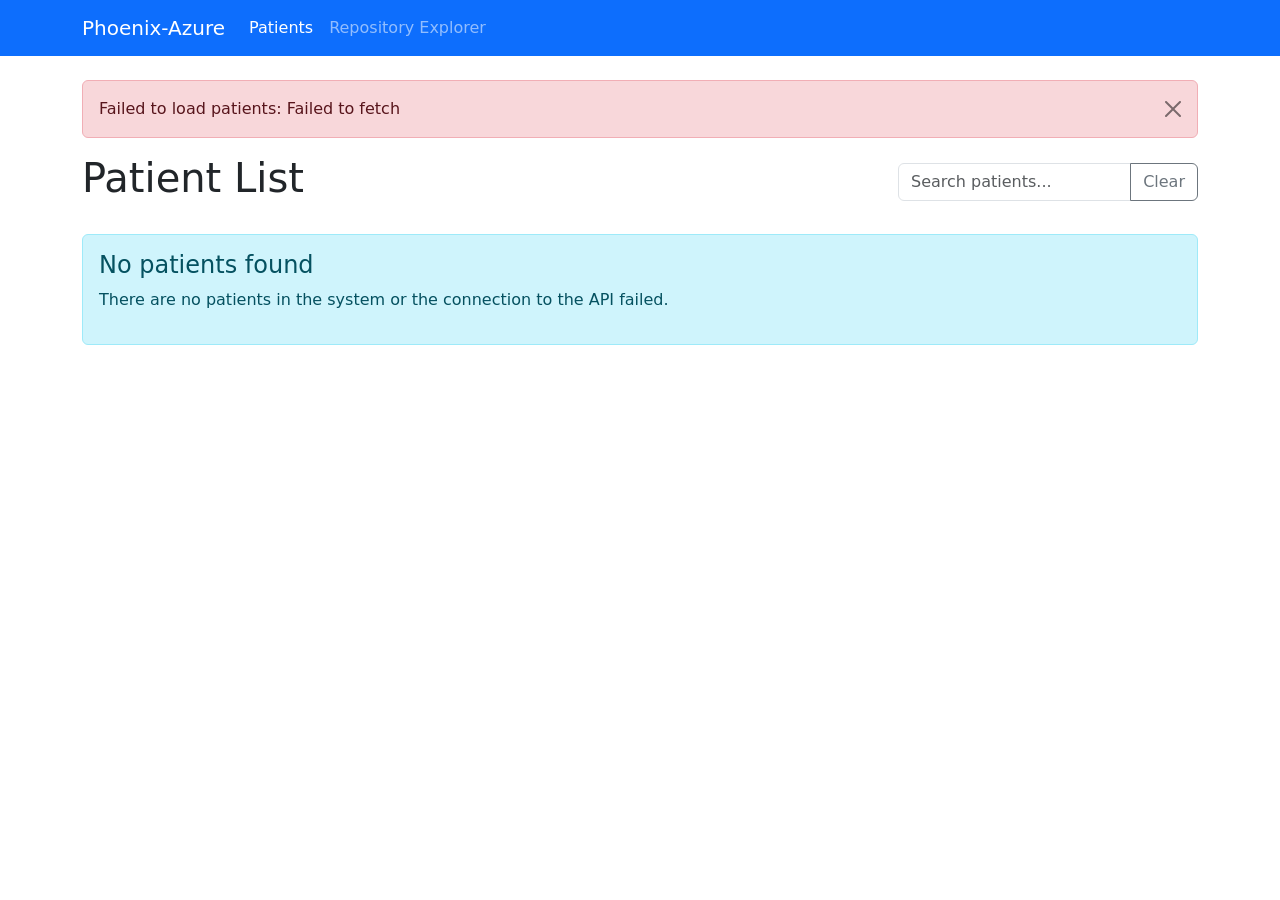
==== Phoenix-AzureClient/index.html @ 52a6a417 "Initial commit: Phoenix-Azure application with Repository Explorer functionality" ====
<!DOCTYPE html>
<html lang="en">
<head>
    <meta charset="UTF-8">
    <meta name="viewport" content="width=device-width, initial-scale=1.0">
    <title>Phoenix-Azure</title>
    <link href="https://cdn.jsdelivr.net/npm/bootstrap@5.3.0/dist/css/bootstrap.min.css" rel="stylesheet">
    <link rel="stylesheet" href="https://cdn.jsdelivr.net/npm/bootstrap-icons@1.11.0/font/bootstrap-icons.css">
    <link rel="stylesheet" href="styles.css">
    <style>
        .navbar {
            margin-bottom: 20px;
        }
    </style>
</head>
<body>
    <!-- Navigation -->
    <nav class="navbar navbar-expand-lg navbar-dark bg-primary">
        <div class="container">
            <a class="navbar-brand" href="#">Phoenix-Azure</a>
            <button class="navbar-toggler" type="button" data-bs-toggle="collapse" data-bs-target="#navbarNav" aria-controls="navbarNav" aria-expanded="false" aria-label="Toggle navigation">
                <span class="navbar-toggler-icon"></span>
            </button>
            <div class="collapse navbar-collapse" id="navbarNav">
                <ul class="navbar-nav">
                    <li class="nav-item">
                        <a class="nav-link active" href="index.html">Patients</a>
                    </li>
                    <li class="nav-item">
                        <a class="nav-link" href="repository-explorer.html">Repository Explorer</a>
                    </li>
                </ul>
            </div>
        </div>
    </nav>

    <div class="container mt-4">
        <div id="alertContainer"></div>
        
        <!-- Patient List View -->
        <div id="patientListView">
            <div class="d-flex justify-content-between align-items-center mb-4">
                <h1>Patient List</h1>
                <div class="input-group" style="max-width: 300px;">
                    <input type="text" class="form-control" placeholder="Search patients..." id="searchInput">
                    <button class="btn btn-outline-secondary" type="button" id="clearSearchBtn">Clear</button>
                </div>
            </div>

            <div id="loadingPatients" class="text-center my-5">
                <div class="spinner-border text-primary" role="status">
                    <span class="visually-hidden">Loading...</span>
                </div>
                <p class="mt-2">Loading patient data...</p>
            </div>

            <div id="noPatients" class="alert alert-info my-4" style="display: none;">
                <h4 class="alert-heading">No patients found</h4>
                <p>There are no patients in the system or the connection to the API failed.</p>
            </div>

            <div class="table-responsive" id="patientTableContainer" style="display: none;">
                <table class="table table-striped table-hover">
                    <thead>
                        <tr>
                            <th data-sort="patientID">ID <i class="bi bi-arrow-down-up sort-icon"></i></th>
                            <th data-sort="last">Name <i class="bi bi-arrow-down-up sort-icon"></i></th>
                            <th data-sort="birthDate">DOB <i class="bi bi-arrow-down-up sort-icon"></i></th>
                            <th data-sort="gender">Gender <i class="bi bi-arrow-down-up sort-icon"></i></th>
                            <th>Contact</th>
                            <th>Actions</th>
                        </tr>
                    </thead>
                    <tbody id="patientTableBody">
                        <!-- Patient rows will be inserted here -->
                    </tbody>
                </table>
            </div>
        </div>

        <!-- Patient Detail View -->
        <div id="patientDetailView" style="display: none;">
            <div class="mb-3">
                <button class="btn btn-secondary" id="backToListBtn">
                    <i class="bi bi-arrow-left"></i> Back to Patient List
                </button>
            </div>

            <div id="loadingPatientDetail" class="text-center my-5">
                <div class="spinner-border text-primary" role="status">
                    <span class="visually-hidden">Loading...</span>
                </div>
                <p class="mt-2">Loading patient data...</p>
            </div>

            <div id="patientNotFound" class="alert alert-warning my-4" style="display: none;">
                <h4 class="alert-heading">Patient Not Found</h4>
                <p>The requested patient could not be found.</p>
            </div>

            <div id="patientDetailContainer" style="display: none;">
                <div class="card mb-4">
                    <div class="card-header d-flex justify-content-between align-items-center">
                        <h3 class="mb-0">Patient Information</h3>
                        <span id="patientStatus" class="badge bg-success">Active</span>
                    </div>
                    <div class="card-body">
                        <div class="row">
                            <div class="col-md-6">
                                <h4>Demographics</h4>
                                <dl class="row">
                                    <dt class="col-sm-4">Patient ID</dt>
                                    <dd class="col-sm-8" id="patientID"></dd>
                                    
                                    <dt class="col-sm-4">Chart ID</dt>
                                    <dd class="col-sm-8" id="chartID"></dd>
                                    
                                    <dt class="col-sm-4">Full Name</dt>
                                    <dd class="col-sm-8" id="fullName"></dd>
                                    
                                    <dt class="col-sm-4">First Name</dt>
                                    <dd class="col-sm-8" id="firstName"></dd>
                                    
                                    <dt class="col-sm-4">Middle Name</dt>
                                    <dd class="col-sm-8" id="middleName"></dd>
                                    
                                    <dt class="col-sm-4">Last Name</dt>
                                    <dd class="col-sm-8" id="lastName"></dd>
                                    
                                    <dt class="col-sm-4">Suffix</dt>
                                    <dd class="col-sm-8" id="suffix"></dd>
                                    
                                    <dt class="col-sm-4">Salutation</dt>
                                    <dd class="col-sm-8" id="salutation"></dd>
                                    
                                    <dt class="col-sm-4">Gender</dt>
                                    <dd class="col-sm-8" id="gender"></dd>
                                    
                                    <dt class="col-sm-4">Date of Birth</dt>
                                    <dd class="col-sm-8" id="birthDate"></dd>
                                    
                                    <dt class="col-sm-4">SSN</dt>
                                    <dd class="col-sm-8" id="ssn"></dd>
                                </dl>
                            </div>
                            <div class="col-md-6">
                                <h4>Contact Information</h4>
                                <dl class="row">
                                    <dt class="col-sm-4">Address</dt>
                                    <dd class="col-sm-8" id="patientAddress"></dd>
                                    
                                    <dt class="col-sm-4">City</dt>
                                    <dd class="col-sm-8" id="city"></dd>
                                    
                                    <dt class="col-sm-4">State</dt>
                                    <dd class="col-sm-8" id="state"></dd>
                                    
                                    <dt class="col-sm-4">ZIP</dt>
                                    <dd class="col-sm-8" id="zip"></dd>
                                    
                                    <dt class="col-sm-4">Phone</dt>
                                    <dd class="col-sm-8" id="phone"></dd>
                                    
                                    <dt class="col-sm-4">Email</dt>
                                    <dd class="col-sm-8" id="email"></dd>
                                    
                                    <dt class="col-sm-4">Last Visit</dt>
                                    <dd class="col-sm-8" id="lastVisit"></dd>
                                    
                                    <dt class="col-sm-4">Primary Care Provider</dt>
                                    <dd class="col-sm-8" id="primaryCareProvider"></dd>
                                    
                                    <dt class="col-sm-4">Status</dt>
                                    <dd class="col-sm-8" id="activeStatus"></dd>
                                </dl>
                            </div>
                        </div>
                    </div>
                </div>

                <div class="card">
                    <div class="card-header">
                        <h3 class="mb-0">Medical Records</h3>
                    </div>
                    <div class="card-body">
                        <div id="loadingMedicalRecords" class="text-center my-3">
                            <div class="spinner-border text-primary" role="status">
                                <span class="visually-hidden">Loading...</span>
                            </div>
                            <p class="mt-2">Loading medical records...</p>
                        </div>

                        <div id="noMedicalRecords" class="alert alert-info" style="display: none;">
                            No medical records found for this patient.
                        </div>

                        <div id="medicalRecordsContainer" style="display: none;">
                            <div class="accordion" id="medicalRecordsAccordion">
                                <!-- Medical records will be inserted here -->
                            </div>
                        </div>
                    </div>
                </div>
            </div>
        </div>
    </div>

    <script src="https://cdn.jsdelivr.net/npm/bootstrap@5.3.0/dist/js/bootstrap.bundle.min.js"></script>
    <script src="app.js"></script>
</body>
</html>
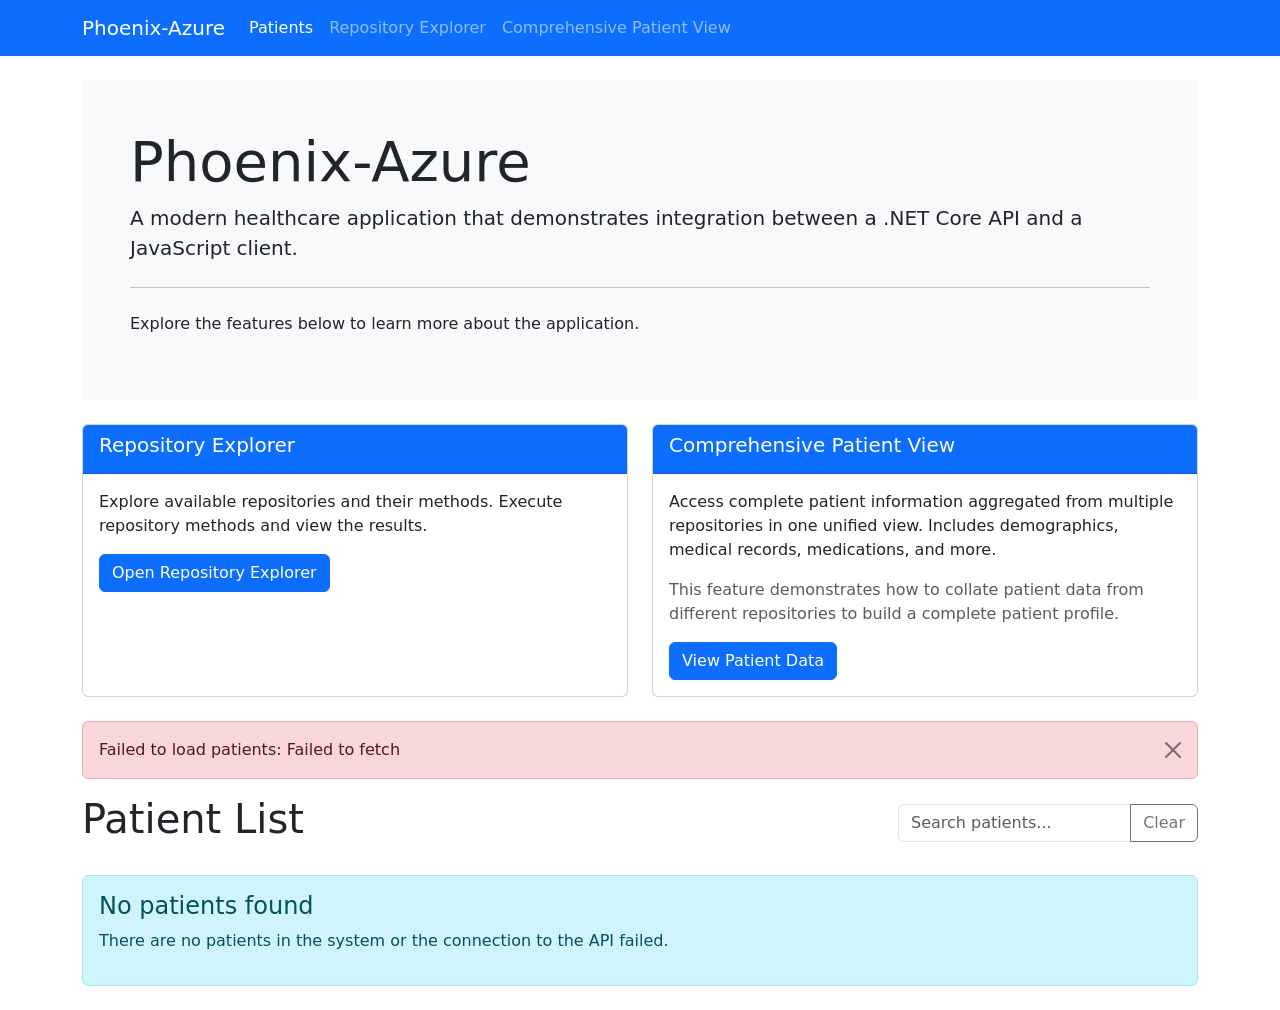
==== commit 042a9adc: "Implement consistent UI styling across all pages and fix search functionality" ====
--- a/Phoenix-AzureClient/index.html
+++ b/Phoenix-AzureClient/index.html
@@ -29,12 +29,48 @@
                     <li class="nav-item">
                         <a class="nav-link" href="repository-explorer.html">Repository Explorer</a>
                     </li>
+                    <li class="nav-item">
+                        <a class="nav-link" href="patient-comprehensive.html">Comprehensive Patient View</a>
+                    </li>
                 </ul>
             </div>
         </div>
     </nav>
 
     <div class="container mt-4">
+        <div class="jumbotron bg-light p-5 rounded">
+            <h1 class="display-4">Phoenix-Azure</h1>
+            <p class="lead">A modern healthcare application that demonstrates integration between a .NET Core API and a JavaScript client.</p>
+            <hr class="my-4">
+            <p>Explore the features below to learn more about the application.</p>
+        </div>
+
+        <div class="row mt-4">
+            <div class="col-md-6 mb-4">
+                <div class="card h-100">
+                    <div class="card-header bg-primary text-white">
+                        <h5>Repository Explorer</h5>
+                    </div>
+                    <div class="card-body">
+                        <p class="card-text">Explore available repositories and their methods. Execute repository methods and view the results.</p>
+                        <a href="repository-explorer.html" class="btn btn-primary">Open Repository Explorer</a>
+                    </div>
+                </div>
+            </div>
+            <div class="col-md-6 mb-4">
+                <div class="card h-100">
+                    <div class="card-header bg-primary text-white">
+                        <h5>Comprehensive Patient View</h5>
+                    </div>
+                    <div class="card-body">
+                        <p class="card-text">Access complete patient information aggregated from multiple repositories in one unified view. Includes demographics, medical records, medications, and more.</p>
+                        <p class="card-text text-muted">This feature demonstrates how to collate patient data from different repositories to build a complete patient profile.</p>
+                        <a href="patient-comprehensive.html" class="btn btn-primary">View Patient Data</a>
+                    </div>
+                </div>
+            </div>
+        </div>
+
         <div id="alertContainer"></div>
         
         <!-- Patient List View -->
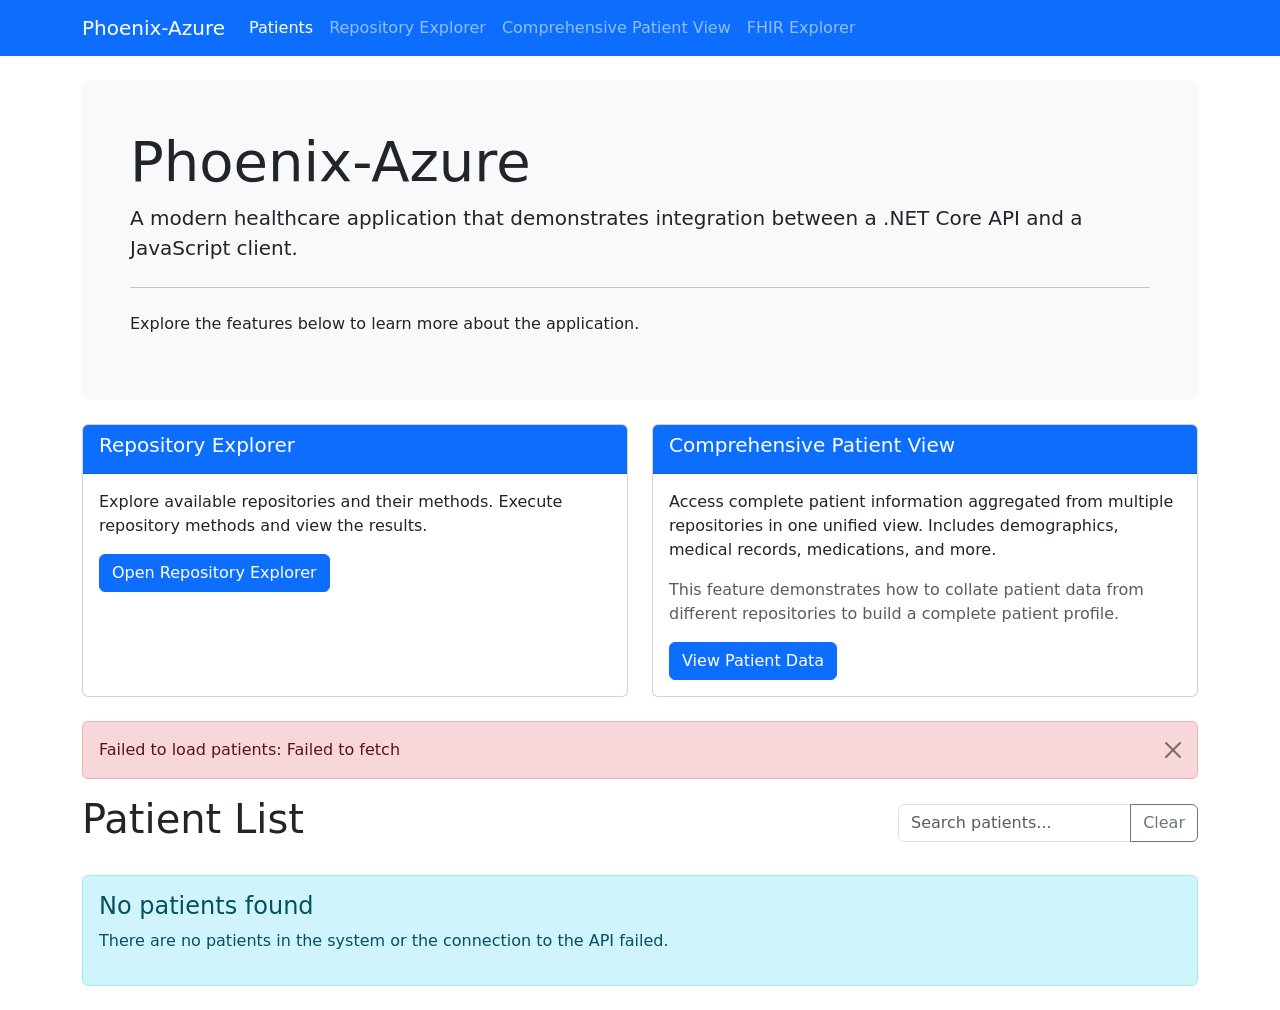
==== commit 14511d86: "Add FHIR Explorer navigation links to client HTML files" ====
--- a/Phoenix-AzureClient/index.html
+++ b/Phoenix-AzureClient/index.html
@@ -32,6 +32,9 @@
                     <li class="nav-item">
                         <a class="nav-link" href="patient-comprehensive.html">Comprehensive Patient View</a>
                     </li>
+                    <li class="nav-item">
+                        <a class="nav-link" href="fhir-explorer.html">FHIR Explorer</a>
+                    </li>
                 </ul>
             </div>
         </div>
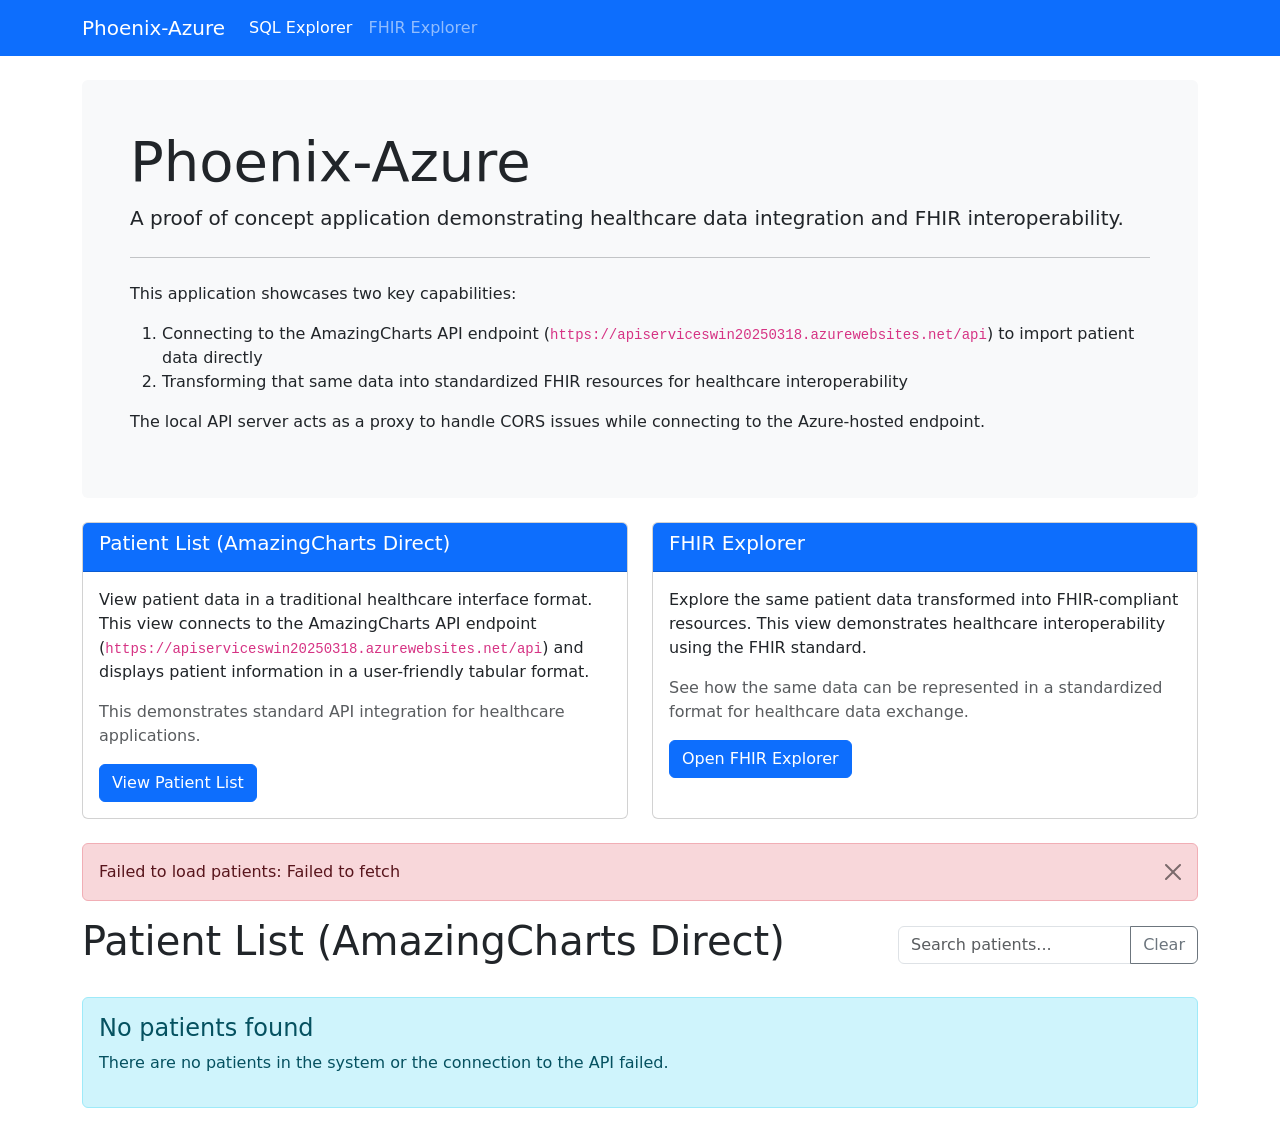
==== commit 9c69e380: "Enhanced UI to better reflect core functionality This commit includes several important UI enhanceme" ====
--- a/Phoenix-AzureClient/index.html
+++ b/Phoenix-AzureClient/index.html
@@ -24,13 +24,7 @@
             <div class="collapse navbar-collapse" id="navbarNav">
                 <ul class="navbar-nav">
                     <li class="nav-item">
-                        <a class="nav-link active" href="index.html">Patients</a>
-                    </li>
-                    <li class="nav-item">
-                        <a class="nav-link" href="repository-explorer.html">Repository Explorer</a>
-                    </li>
-                    <li class="nav-item">
-                        <a class="nav-link" href="patient-comprehensive.html">Comprehensive Patient View</a>
+                        <a class="nav-link active" href="index.html">SQL Explorer</a>
                     </li>
                     <li class="nav-item">
                         <a class="nav-link" href="fhir-explorer.html">FHIR Explorer</a>
@@ -43,32 +37,38 @@
     <div class="container mt-4">
         <div class="jumbotron bg-light p-5 rounded">
             <h1 class="display-4">Phoenix-Azure</h1>
-            <p class="lead">A modern healthcare application that demonstrates integration between a .NET Core API and a JavaScript client.</p>
+            <p class="lead">A proof of concept application demonstrating healthcare data integration and FHIR interoperability.</p>
             <hr class="my-4">
-            <p>Explore the features below to learn more about the application.</p>
+            <p>This application showcases two key capabilities:</p>
+            <ol>
+                <li>Connecting to the AmazingCharts API endpoint (<code>https://apiserviceswin20250318.azurewebsites.net/api</code>) to import patient data directly</li>
+                <li>Transforming that same data into standardized FHIR resources for healthcare interoperability</li>
+            </ol>
+            <p>The local API server acts as a proxy to handle CORS issues while connecting to the Azure-hosted endpoint.</p>
         </div>
 
         <div class="row mt-4">
             <div class="col-md-6 mb-4">
                 <div class="card h-100">
                     <div class="card-header bg-primary text-white">
-                        <h5>Repository Explorer</h5>
-                    </div>
-                    <div class="card-body">
-                        <p class="card-text">Explore available repositories and their methods. Execute repository methods and view the results.</p>
-                        <a href="repository-explorer.html" class="btn btn-primary">Open Repository Explorer</a>
+                        <h5>Patient List (AmazingCharts Direct)</h5>
+                    </div>
+                    <div class="card-body">
+                        <p class="card-text">View patient data in a traditional healthcare interface format. This view connects to the AmazingCharts API endpoint (<code>https://apiserviceswin20250318.azurewebsites.net/api</code>) and displays patient information in a user-friendly tabular format.</p>
+                        <p class="card-text text-muted">This demonstrates standard API integration for healthcare applications.</p>
+                        <a href="#patientListView" class="btn btn-primary">View Patient List</a>
                     </div>
                 </div>
             </div>
             <div class="col-md-6 mb-4">
                 <div class="card h-100">
                     <div class="card-header bg-primary text-white">
-                        <h5>Comprehensive Patient View</h5>
-                    </div>
-                    <div class="card-body">
-                        <p class="card-text">Access complete patient information aggregated from multiple repositories in one unified view. Includes demographics, medical records, medications, and more.</p>
-                        <p class="card-text text-muted">This feature demonstrates how to collate patient data from different repositories to build a complete patient profile.</p>
-                        <a href="patient-comprehensive.html" class="btn btn-primary">View Patient Data</a>
+                        <h5>FHIR Explorer</h5>
+                    </div>
+                    <div class="card-body">
+                        <p class="card-text">Explore the same patient data transformed into FHIR-compliant resources. This view demonstrates healthcare interoperability using the FHIR standard.</p>
+                        <p class="card-text text-muted">See how the same data can be represented in a standardized format for healthcare data exchange.</p>
+                        <a href="fhir-explorer.html" class="btn btn-primary">Open FHIR Explorer</a>
                     </div>
                 </div>
             </div>
@@ -79,7 +79,7 @@
         <!-- Patient List View -->
         <div id="patientListView">
             <div class="d-flex justify-content-between align-items-center mb-4">
-                <h1>Patient List</h1>
+                <h1>Patient List (AmazingCharts Direct)</h1>
                 <div class="input-group" style="max-width: 300px;">
                     <input type="text" class="form-control" placeholder="Search patients..." id="searchInput">
                     <button class="btn btn-outline-secondary" type="button" id="clearSearchBtn">Clear</button>
@@ -121,7 +121,7 @@
         <div id="patientDetailView" style="display: none;">
             <div class="mb-3">
                 <button class="btn btn-secondary" id="backToListBtn">
-                    <i class="bi bi-arrow-left"></i> Back to Patient List
+                    <i class="bi bi-arrow-left"></i> Back to AmazingCharts Patient List
                 </button>
             </div>
 
@@ -141,7 +141,12 @@
                 <div class="card mb-4">
                     <div class="card-header d-flex justify-content-between align-items-center">
                         <h3 class="mb-0">Patient Information</h3>
-                        <span id="patientStatus" class="badge bg-success">Active</span>
+                        <div>
+                            <a id="viewFhirBtn" href="#" class="btn btn-info btn-sm me-2">
+                                <i class="bi bi-code-slash"></i> View as FHIR
+                            </a>
+                            <span id="patientStatus" class="badge bg-success">Active</span>
+                        </div>
                     </div>
                     <div class="card-body">
                         <div class="row">
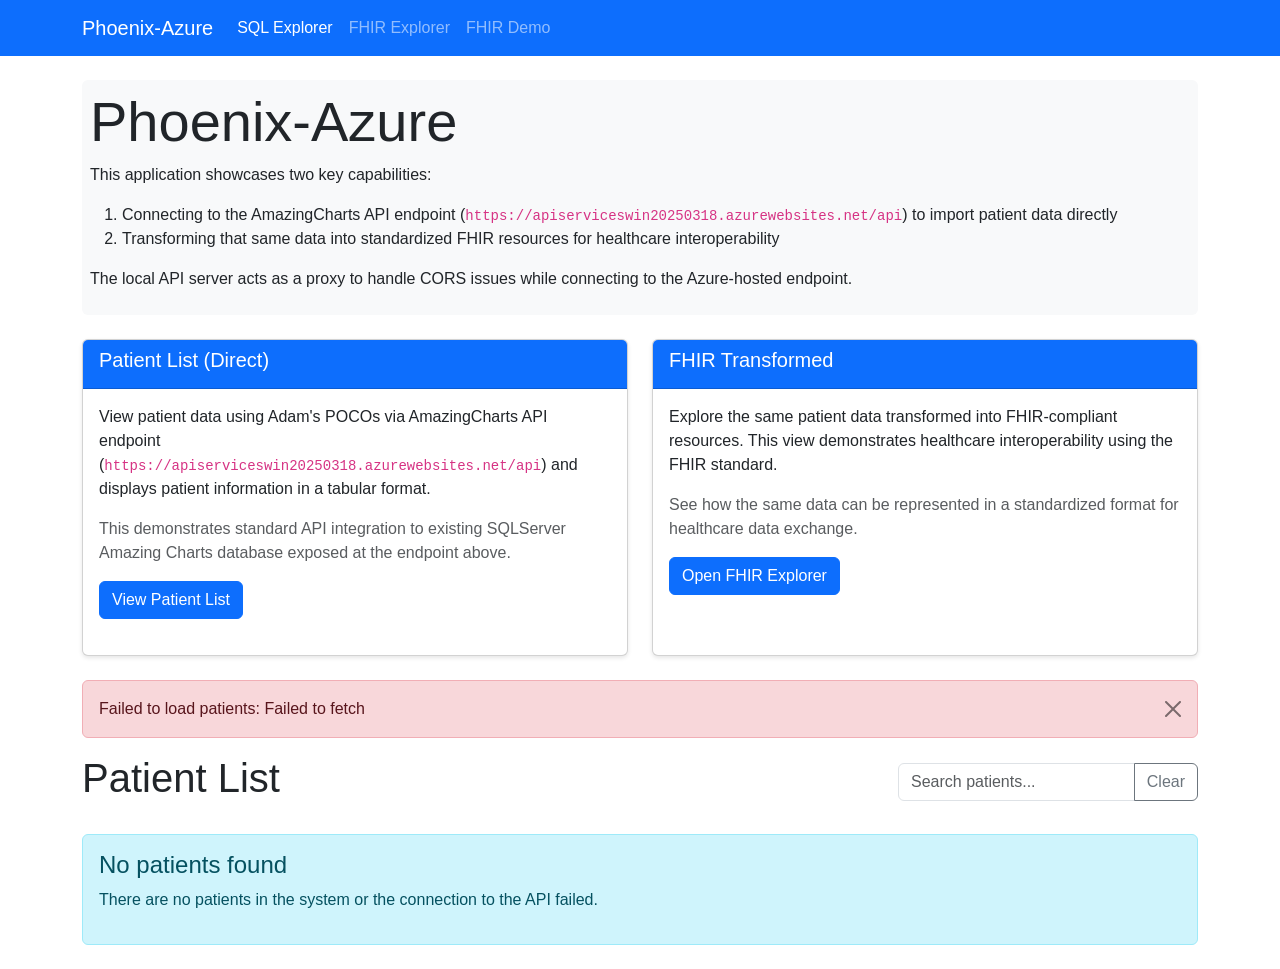
==== commit 98efc2b7: "Implement FHIR validation functionality with UI integration and documentation" ====
--- a/Phoenix-AzureClient/index.html
+++ b/Phoenix-AzureClient/index.html
@@ -24,21 +24,22 @@
             <div class="collapse navbar-collapse" id="navbarNav">
                 <ul class="navbar-nav">
                     <li class="nav-item">
-                        <a class="nav-link active" href="index.html">SQL Explorer</a>
+                        <a class="nav-link active" href="index.html" id="patientsLink">SQL Explorer</a>
                     </li>
                     <li class="nav-item">
                         <a class="nav-link" href="fhir-explorer.html">FHIR Explorer</a>
                     </li>
+                    <li class="nav-item">
+                        <a class="nav-link" href="fhir-demo.html">FHIR Demo</a>
+                    </li>
                 </ul>
             </div>
         </div>
     </nav>
 
     <div class="container mt-4">
-        <div class="jumbotron bg-light p-5 rounded">
+        <div class="jumbotron bg-light p-2 rounded">
             <h1 class="display-4">Phoenix-Azure</h1>
-            <p class="lead">A proof of concept application demonstrating healthcare data integration and FHIR interoperability.</p>
-            <hr class="my-4">
             <p>This application showcases two key capabilities:</p>
             <ol>
                 <li>Connecting to the AmazingCharts API endpoint (<code>https://apiserviceswin20250318.azurewebsites.net/api</code>) to import patient data directly</li>
@@ -51,11 +52,11 @@
             <div class="col-md-6 mb-4">
                 <div class="card h-100">
                     <div class="card-header bg-primary text-white">
-                        <h5>Patient List (AmazingCharts Direct)</h5>
-                    </div>
-                    <div class="card-body">
-                        <p class="card-text">View patient data in a traditional healthcare interface format. This view connects to the AmazingCharts API endpoint (<code>https://apiserviceswin20250318.azurewebsites.net/api</code>) and displays patient information in a user-friendly tabular format.</p>
-                        <p class="card-text text-muted">This demonstrates standard API integration for healthcare applications.</p>
+                        <h5>Patient List (Direct)</h5>
+                    </div>
+                    <div class="card-body">
+                        <p class="card-text">View patient data using Adam's POCOs via AmazingCharts API endpoint (<code>https://apiserviceswin20250318.azurewebsites.net/api</code>) and displays patient information in a tabular format.</p>
+                        <p class="card-text text-muted">This demonstrates standard API integration to existing SQLServer Amazing Charts database exposed at the endpoint above.</p>
                         <a href="#patientListView" class="btn btn-primary">View Patient List</a>
                     </div>
                 </div>
@@ -63,7 +64,7 @@
             <div class="col-md-6 mb-4">
                 <div class="card h-100">
                     <div class="card-header bg-primary text-white">
-                        <h5>FHIR Explorer</h5>
+                        <h5>FHIR Transformed</h5>
                     </div>
                     <div class="card-body">
                         <p class="card-text">Explore the same patient data transformed into FHIR-compliant resources. This view demonstrates healthcare interoperability using the FHIR standard.</p>
@@ -79,7 +80,7 @@
         <!-- Patient List View -->
         <div id="patientListView">
             <div class="d-flex justify-content-between align-items-center mb-4">
-                <h1>Patient List (AmazingCharts Direct)</h1>
+                <h1>Patient List</h1>
                 <div class="input-group" style="max-width: 300px;">
                     <input type="text" class="form-control" placeholder="Search patients..." id="searchInput">
                     <button class="btn btn-outline-secondary" type="button" id="clearSearchBtn">Clear</button>
--- a/Phoenix-AzureClient/styles.css
+++ b/Phoenix-AzureClient/styles.css
@@ -0,0 +1,72 @@
+/* Phoenix-Azure Application Styles */
+
+body {
+    font-family: 'Segoe UI', Tahoma, Geneva, Verdana, sans-serif;
+}
+
+/* Card styling */
+.card {
+    margin-bottom: 20px;
+    box-shadow: 0 2px 4px rgba(0, 0, 0, 0.1);
+}
+
+.card-header {
+    font-weight: 500;
+}
+
+/* JSON viewer styling */
+.json-viewer {
+    font-family: 'Consolas', 'Monaco', monospace;
+    font-size: 14px;
+    line-height: 1.5;
+}
+
+pre {
+    background-color: #f8f9fa;
+    padding: 15px;
+    border-radius: 4px;
+    overflow-x: auto;
+}
+
+/* Validation styling */
+.validation-issue {
+    margin-bottom: 10px;
+    padding: 10px;
+    border-radius: 4px;
+    border-left: 4px solid #ccc;
+}
+
+.validation-error {
+    border-left-color: #dc3545;
+    background-color: rgba(220, 53, 69, 0.05);
+}
+
+.validation-warning {
+    border-left-color: #ffc107;
+    background-color: rgba(255, 193, 7, 0.05);
+}
+
+.validation-information {
+    border-left-color: #17a2b8;
+    background-color: rgba(23, 162, 184, 0.05);
+}
+
+/* Loading animation */
+.loading {
+    display: inline-block;
+    width: 40px;
+    height: 40px;
+    border: 4px solid rgba(0, 123, 255, 0.3);
+    border-radius: 50%;
+    border-top-color: #007bff;
+    animation: spin 1s ease-in-out infinite;
+}
+
+@keyframes spin {
+    to { transform: rotate(360deg); }
+}
+
+/* Utility classes */
+.text-monospace {
+    font-family: 'Consolas', 'Monaco', monospace;
+}
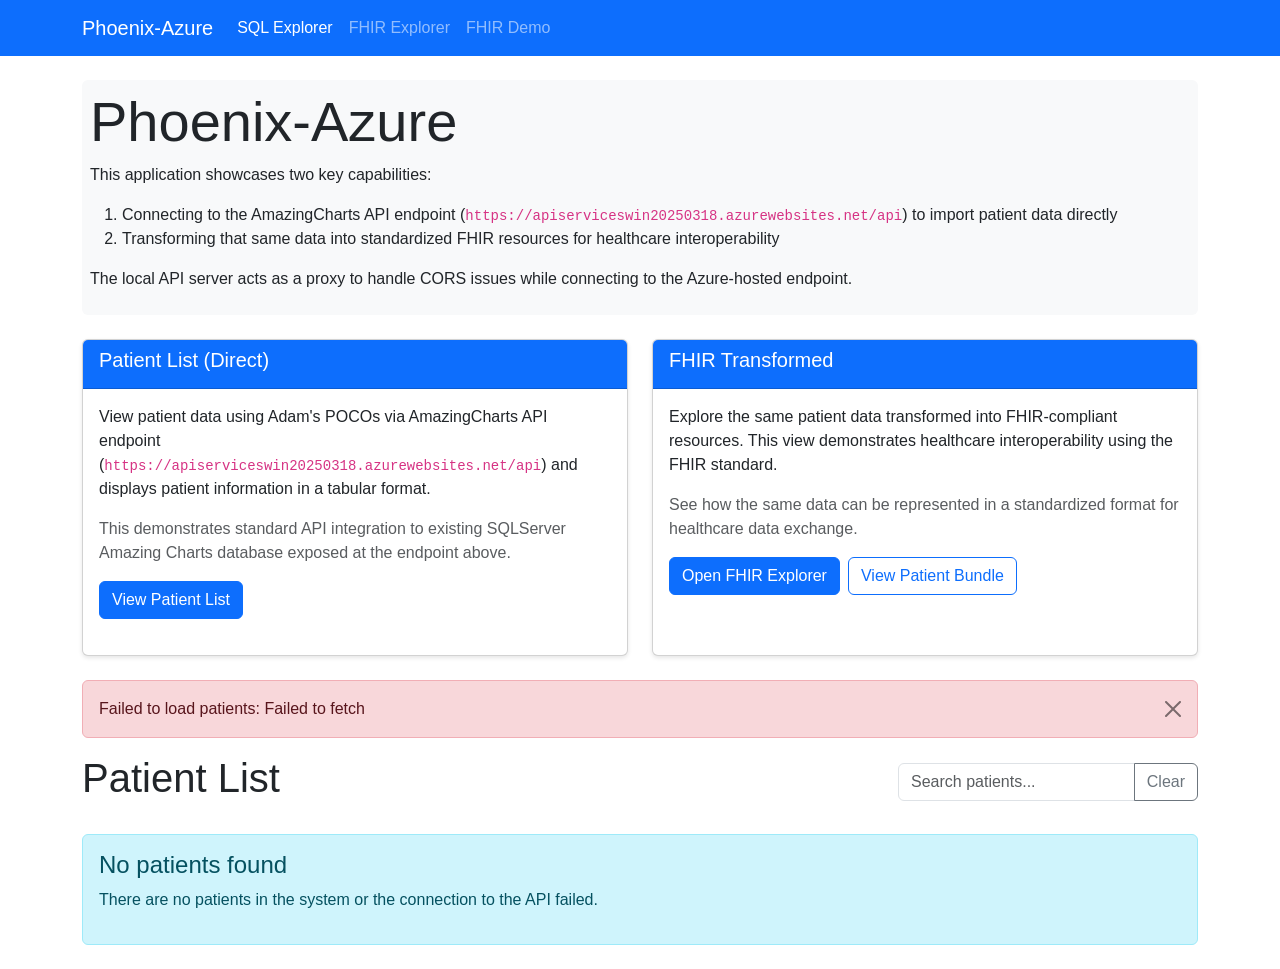
==== commit 3223b119: "Fix Patient data loading in index page and FHIR endpoints - Fixed ambiguous references between domai" ====
--- a/Phoenix-AzureClient/index.html
+++ b/Phoenix-AzureClient/index.html
@@ -69,7 +69,10 @@
                     <div class="card-body">
                         <p class="card-text">Explore the same patient data transformed into FHIR-compliant resources. This view demonstrates healthcare interoperability using the FHIR standard.</p>
                         <p class="card-text text-muted">See how the same data can be represented in a standardized format for healthcare data exchange.</p>
-                        <a href="fhir-explorer.html" class="btn btn-primary">Open FHIR Explorer</a>
+                        <div class="d-flex gap-2">
+                            <a href="fhir-explorer.html" class="btn btn-primary">Open FHIR Explorer</a>
+                            <a href="fhir-explorer.html?resourceType=Bundle:Patient%20List" class="btn btn-outline-primary">View Patient Bundle</a>
+                        </div>
                     </div>
                 </div>
             </div>
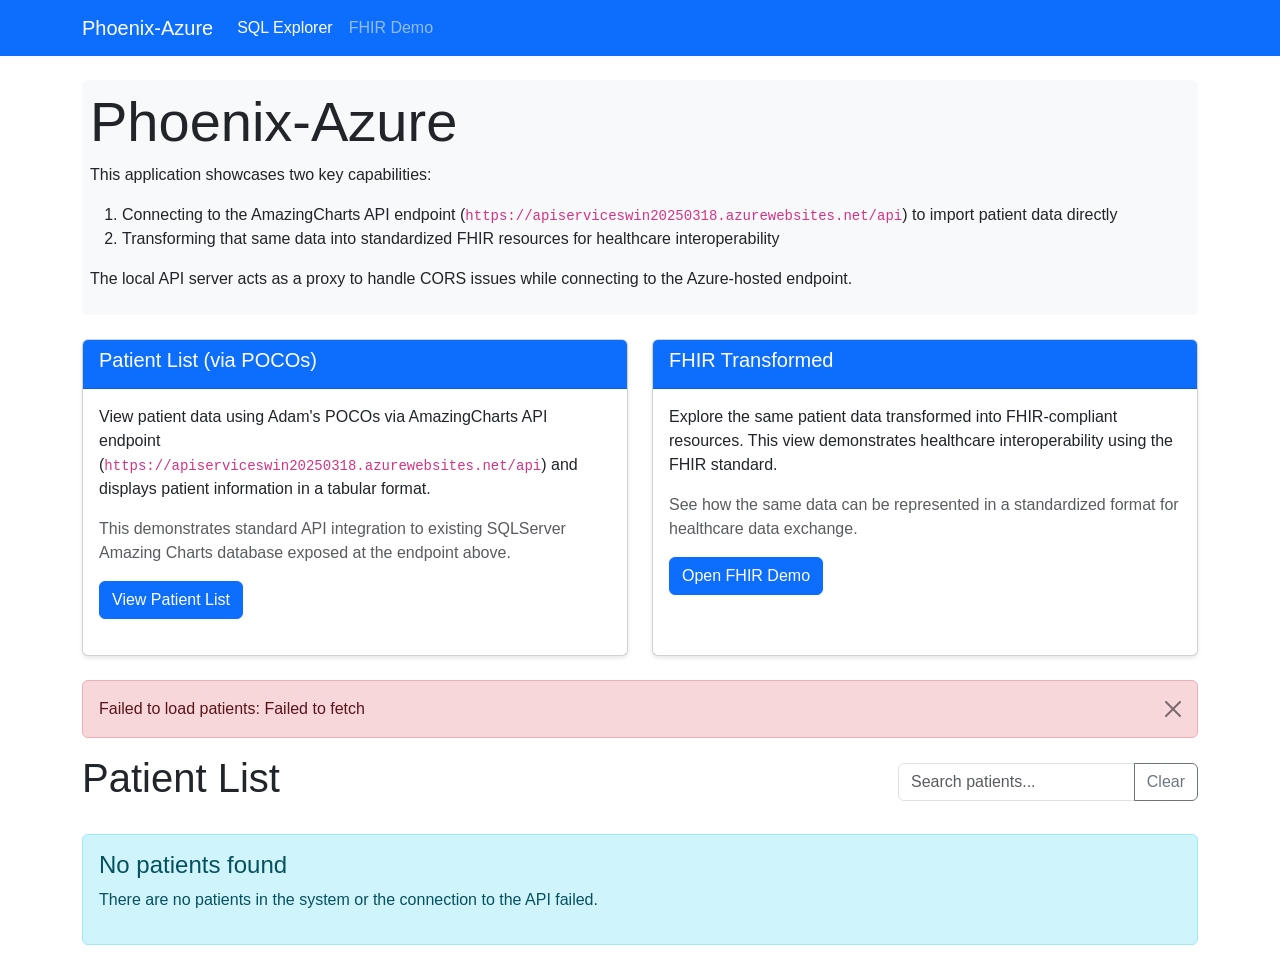
==== commit 57fb86f9: "Create Phoenix FHIR API transformation layer with initial Patient resource implementation" ====
--- a/Phoenix-AzureClient/index.html
+++ b/Phoenix-AzureClient/index.html
@@ -27,9 +27,6 @@
                         <a class="nav-link active" href="index.html" id="patientsLink">SQL Explorer</a>
                     </li>
                     <li class="nav-item">
-                        <a class="nav-link" href="fhir-explorer.html">FHIR Explorer</a>
-                    </li>
-                    <li class="nav-item">
                         <a class="nav-link" href="fhir-demo.html">FHIR Demo</a>
                     </li>
                 </ul>
@@ -52,7 +49,7 @@
             <div class="col-md-6 mb-4">
                 <div class="card h-100">
                     <div class="card-header bg-primary text-white">
-                        <h5>Patient List (Direct)</h5>
+                        <h5>Patient List (via POCOs)</h5>
                     </div>
                     <div class="card-body">
                         <p class="card-text">View patient data using Adam's POCOs via AmazingCharts API endpoint (<code>https://apiserviceswin20250318.azurewebsites.net/api</code>) and displays patient information in a tabular format.</p>
@@ -70,8 +67,7 @@
                         <p class="card-text">Explore the same patient data transformed into FHIR-compliant resources. This view demonstrates healthcare interoperability using the FHIR standard.</p>
                         <p class="card-text text-muted">See how the same data can be represented in a standardized format for healthcare data exchange.</p>
                         <div class="d-flex gap-2">
-                            <a href="fhir-explorer.html" class="btn btn-primary">Open FHIR Explorer</a>
-                            <a href="fhir-explorer.html?resourceType=Bundle:Patient%20List" class="btn btn-outline-primary">View Patient Bundle</a>
+                            <a href="fhir-demo.html" class="btn btn-primary">Open FHIR Demo</a>
                         </div>
                     </div>
                 </div>
@@ -146,9 +142,6 @@
                     <div class="card-header d-flex justify-content-between align-items-center">
                         <h3 class="mb-0">Patient Information</h3>
                         <div>
-                            <a id="viewFhirBtn" href="#" class="btn btn-info btn-sm me-2">
-                                <i class="bi bi-code-slash"></i> View as FHIR
-                            </a>
                             <span id="patientStatus" class="badge bg-success">Active</span>
                         </div>
                     </div>
--- a/Phoenix-AzureClient/styles.css
+++ b/Phoenix-AzureClient/styles.css
@@ -51,19 +51,24 @@
     background-color: rgba(23, 162, 184, 0.05);
 }
 
-/* Loading animation */
-.loading {
-    display: inline-block;
-    width: 40px;
-    height: 40px;
-    border: 4px solid rgba(0, 123, 255, 0.3);
-    border-radius: 50%;
-    border-top-color: #007bff;
-    animation: spin 1s ease-in-out infinite;
+ this just fuck up this whole
+@keyframes spin {
+    to { transform: rotate(360deg); }
 }
 
-@keyframes spin {
-    to { transform: rotate(360deg); }
+/* Spinner animation */
+.bi-spin {
+    animation: spin 1s linear infinite;
+}
+
+/* Top banner styling */
+.top-banner {
+    background-color: green;
+    color: white;
+    padding: 10px;
+    text-align: center;
+    font-size: 18px;
+    font-weight: bold;
 }
 
 /* Utility classes */
